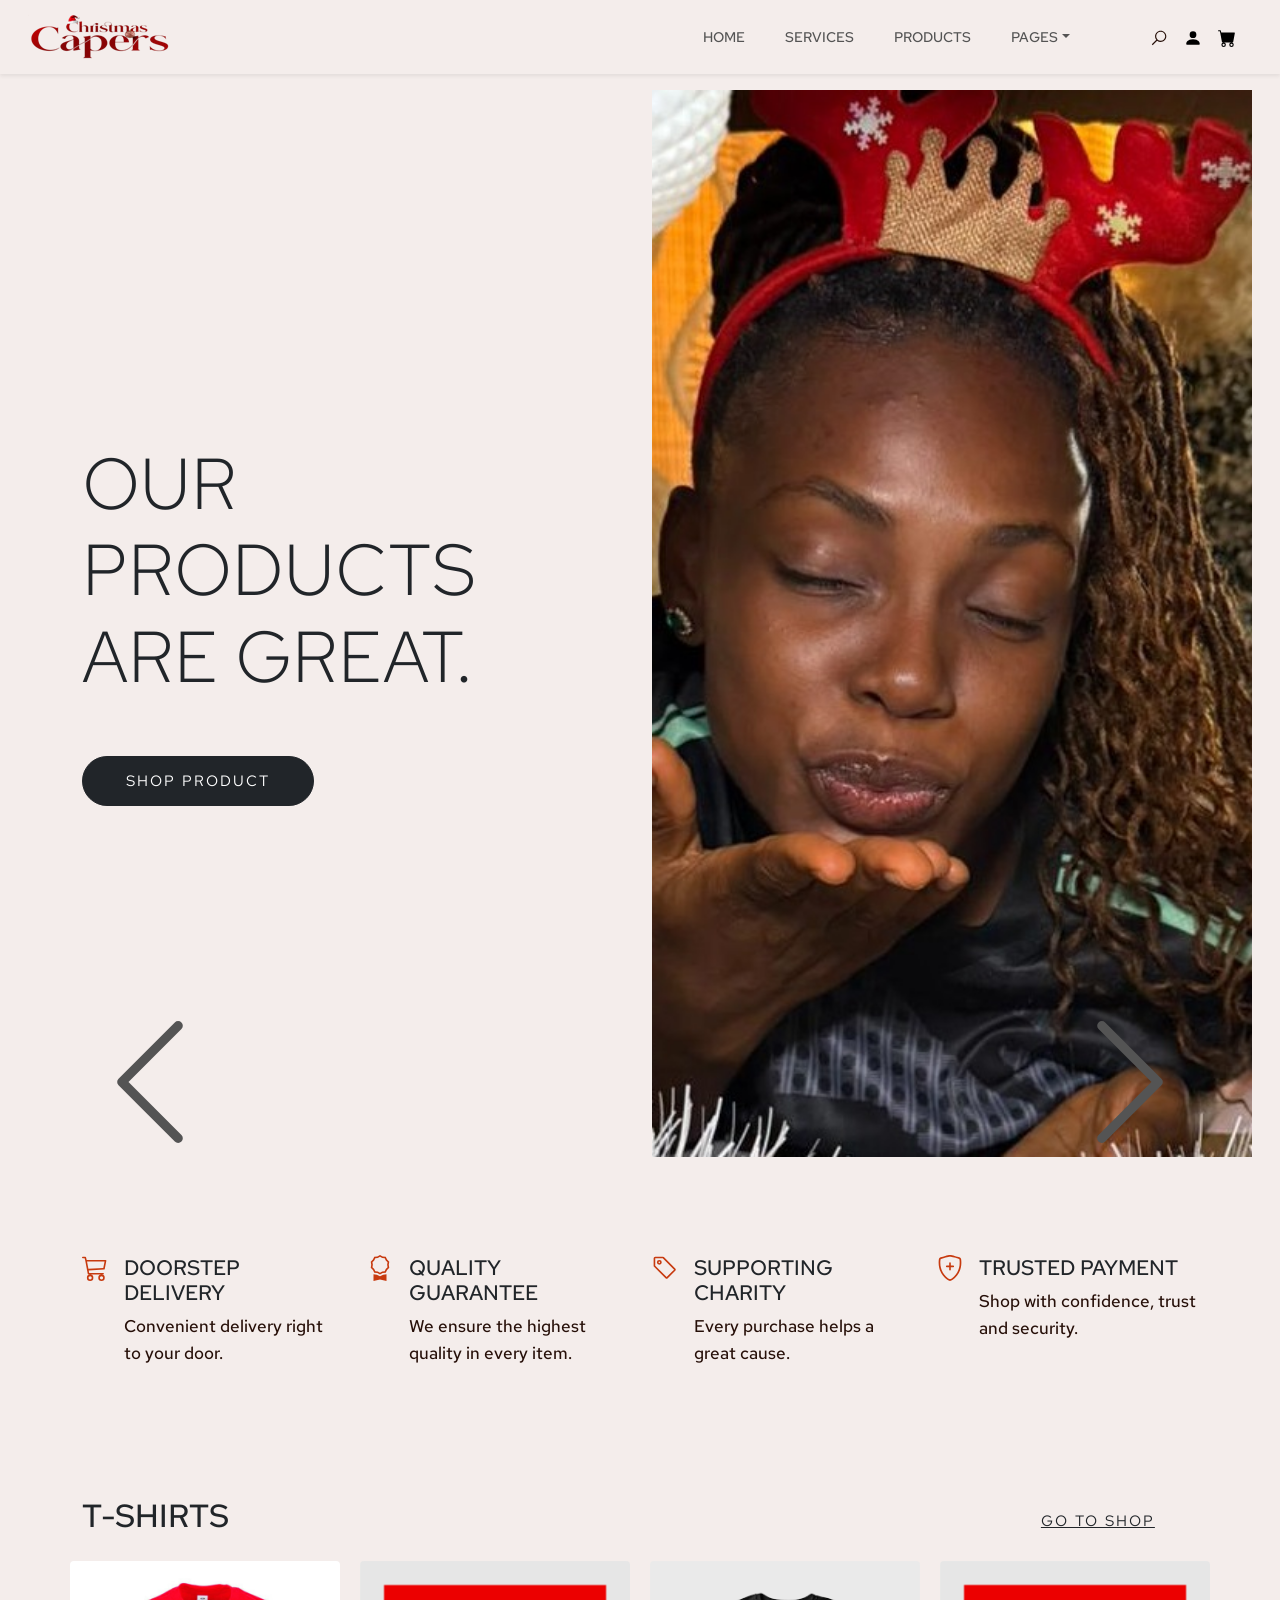
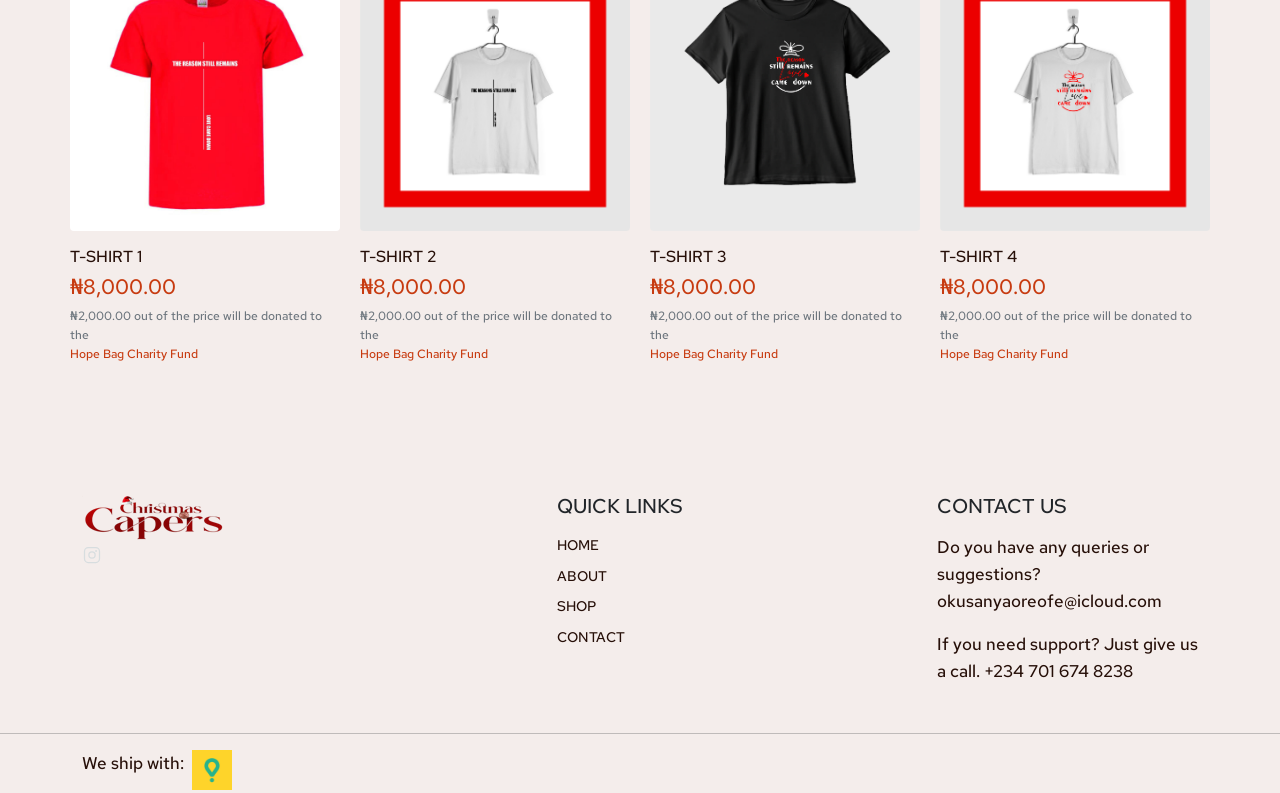
==== index.html @ f9f90c90 "christmascapers" ====
<!DOCTYPE html>
<html>
  <head>
    <title>Christmas Capers</title>
    <meta charset="utf-8" />
    <meta http-equiv="X-UA-Compatible" content="IE=edge" />
    <meta name="viewport" content="width=device-width, initial-scale=1.0" />
    <meta name="format-detection" content="telephone=no" />
    <meta name="mobile-web-app-capable" content="yes" />
    <meta name="author" content="" />
    <meta name="keywords" content="" />
    <meta name="description" content="" />
    <link rel="stylesheet" type="text/css" href="css/bootstrap.min.css" />
    <link rel="stylesheet" type="text/css" href="style.css" />
    <link
      rel="stylesheet"
      href="https://cdn.jsdelivr.net/npm/swiper@9/swiper-bundle.min.css"
    />
    <link rel="preconnect" href="https://fonts.googleapis.com" />
    <link rel="preconnect" href="https://fonts.gstatic.com" crossorigin />
    <link
      href="https://fonts.googleapis.com/css2?family=Jost:wght@300;400;500&family=Lato:wght@300;400;700&display=swap"
      rel="stylesheet"
    />
    <!-- script
    ================================================== -->
    <script src="js/modernizr.js"></script>
  </head>
  <body
    data-bs-spy="scroll"
    data-bs-target="#navbar"
    data-bs-root-margin="0px 0px -40%"
    data-bs-smooth-scroll="true"
    tabindex="0"
    class="bg-light"
  >
    <svg xmlns="http://www.w3.org/2000/svg" style="display: none">
      <symbol
        id="search"
        xmlns="http://www.w3.org/2000/svg"
        viewBox="0 0 32 32"
      >
        <title>Search</title>
        <path
          fill="currentColor"
          d="M19 3C13.488 3 9 7.488 9 13c0 2.395.84 4.59 2.25 6.313L3.281 27.28l1.439 1.44l7.968-7.969A9.922 9.922 0 0 0 19 23c5.512 0 10-4.488 10-10S24.512 3 19 3zm0 2c4.43 0 8 3.57 8 8s-3.57 8-8 8s-8-3.57-8-8s3.57-8 8-8z"
        />
      </symbol>
      <symbol xmlns="http://www.w3.org/2000/svg" id="user" viewBox="0 0 16 16">
        <path
          d="M3 14s-1 0-1-1 1-4 6-4 6 3 6 4-1 1-1 1H3Zm5-6a3 3 0 1 0 0-6 3 3 0 0 0 0 6Z"
        />
      </symbol>
      <symbol xmlns="http://www.w3.org/2000/svg" id="cart" viewBox="0 0 16 16">
        <path
          d="M0 1.5A.5.5 0 0 1 .5 1H2a.5.5 0 0 1 .485.379L2.89 3H14.5a.5.5 0 0 1 .491.592l-1.5 8A.5.5 0 0 1 13 12H4a.5.5 0 0 1-.491-.408L2.01 3.607 1.61 2H.5a.5.5 0 0 1-.5-.5zM5 12a2 2 0 1 0 0 4 2 2 0 0 0 0-4zm7 0a2 2 0 1 0 0 4 2 2 0 0 0 0-4zm-7 1a1 1 0 1 1 0 2 1 1 0 0 1 0-2zm7 0a1 1 0 1 1 0 2 1 1 0 0 1 0-2z"
        />
      </symbol>
      <svg
        xmlns="http://www.w3.org/2000/svg"
        id="chevron-left"
        viewBox="0 0 16 16"
      >
        <path
          fill-rule="evenodd"
          d="M11.354 1.646a.5.5 0 0 1 0 .708L5.707 8l5.647 5.646a.5.5 0 0 1-.708.708l-6-6a.5.5 0 0 1 0-.708l6-6a.5.5 0 0 1 .708 0z"
        />
      </svg>
      <symbol
        xmlns="http://www.w3.org/2000/svg"
        id="chevron-right"
        viewBox="0 0 16 16"
      >
        <path
          fill-rule="evenodd"
          d="M4.646 1.646a.5.5 0 0 1 .708 0l6 6a.5.5 0 0 1 0 .708l-6 6a.5.5 0 0 1-.708-.708L10.293 8 4.646 2.354a.5.5 0 0 1 0-.708z"
        />
      </symbol>
      <symbol
        xmlns="http://www.w3.org/2000/svg"
        id="cart-outline"
        viewBox="0 0 16 16"
      >
        <path
          d="M0 1.5A.5.5 0 0 1 .5 1H2a.5.5 0 0 1 .485.379L2.89 3H14.5a.5.5 0 0 1 .49.598l-1 5a.5.5 0 0 1-.465.401l-9.397.472L4.415 11H13a.5.5 0 0 1 0 1H4a.5.5 0 0 1-.491-.408L2.01 3.607 1.61 2H.5a.5.5 0 0 1-.5-.5zM3.102 4l.84 4.479 9.144-.459L13.89 4H3.102zM5 12a2 2 0 1 0 0 4 2 2 0 0 0 0-4zm7 0a2 2 0 1 0 0 4 2 2 0 0 0 0-4zm-7 1a1 1 0 1 1 0 2 1 1 0 0 1 0-2zm7 0a1 1 0 1 1 0 2 1 1 0 0 1 0-2z"
        />
      </symbol>
      <symbol
        xmlns="http://www.w3.org/2000/svg"
        id="quality"
        viewBox="0 0 16 16"
      >
        <path
          d="M9.669.864 8 0 6.331.864l-1.858.282-.842 1.68-1.337 1.32L2.6 6l-.306 1.854 1.337 1.32.842 1.68 1.858.282L8 12l1.669-.864 1.858-.282.842-1.68 1.337-1.32L13.4 6l.306-1.854-1.337-1.32-.842-1.68L9.669.864zm1.196 1.193.684 1.365 1.086 1.072L12.387 6l.248 1.506-1.086 1.072-.684 1.365-1.51.229L8 10.874l-1.355-.702-1.51-.229-.684-1.365-1.086-1.072L3.614 6l-.25-1.506 1.087-1.072.684-1.365 1.51-.229L8 1.126l1.356.702 1.509.229z"
        />
        <path
          d="M4 11.794V16l4-1 4 1v-4.206l-2.018.306L8 13.126 6.018 12.1 4 11.794z"
        />
      </symbol>
      <symbol
        xmlns="http://www.w3.org/2000/svg"
        id="price-tag"
        viewBox="0 0 16 16"
      >
        <path
          d="M6 4.5a1.5 1.5 0 1 1-3 0 1.5 1.5 0 0 1 3 0zm-1 0a.5.5 0 1 0-1 0 .5.5 0 0 0 1 0z"
        />
        <path
          d="M2 1h4.586a1 1 0 0 1 .707.293l7 7a1 1 0 0 1 0 1.414l-4.586 4.586a1 1 0 0 1-1.414 0l-7-7A1 1 0 0 1 1 6.586V2a1 1 0 0 1 1-1zm0 5.586 7 7L13.586 9l-7-7H2v4.586z"
        />
      </symbol>
      <symbol
        xmlns="http://www.w3.org/2000/svg"
        id="shield-plus"
        viewBox="0 0 16 16"
      >
        <path
          d="M5.338 1.59a61.44 61.44 0 0 0-2.837.856.481.481 0 0 0-.328.39c-.554 4.157.726 7.19 2.253 9.188a10.725 10.725 0 0 0 2.287 2.233c.346.244.652.42.893.533.12.057.218.095.293.118a.55.55 0 0 0 .101.025.615.615 0 0 0 .1-.025c.076-.023.174-.061.294-.118.24-.113.547-.29.893-.533a10.726 10.726 0 0 0 2.287-2.233c1.527-1.997 2.807-5.031 2.253-9.188a.48.48 0 0 0-.328-.39c-.651-.213-1.75-.56-2.837-.855C9.552 1.29 8.531 1.067 8 1.067c-.53 0-1.552.223-2.662.524zM5.072.56C6.157.265 7.31 0 8 0s1.843.265 2.928.56c1.11.3 2.229.655 2.887.87a1.54 1.54 0 0 1 1.044 1.262c.596 4.477-.787 7.795-2.465 9.99a11.775 11.775 0 0 1-2.517 2.453 7.159 7.159 0 0 1-1.048.625c-.28.132-.581.24-.829.24s-.548-.108-.829-.24a7.158 7.158 0 0 1-1.048-.625 11.777 11.777 0 0 1-2.517-2.453C1.928 10.487.545 7.169 1.141 2.692A1.54 1.54 0 0 1 2.185 1.43 62.456 62.456 0 0 1 5.072.56z"
        />
        <path
          d="M8 4.5a.5.5 0 0 1 .5.5v1.5H10a.5.5 0 0 1 0 1H8.5V9a.5.5 0 0 1-1 0V7.5H6a.5.5 0 0 1 0-1h1.5V5a.5.5 0 0 1 .5-.5z"
        />
      </symbol>
      <symbol
        xmlns="http://www.w3.org/2000/svg"
        id="star-fill"
        viewBox="0 0 16 16"
      >
        <path
          d="M3.612 15.443c-.386.198-.824-.149-.746-.592l.83-4.73L.173 6.765c-.329-.314-.158-.888.283-.95l4.898-.696L7.538.792c.197-.39.73-.39.927 0l2.184 4.327 4.898.696c.441.062.612.636.282.95l-3.522 3.356.83 4.73c.078.443-.36.79-.746.592L8 13.187l-4.389 2.256z"
        />
      </symbol>
      <symbol
        xmlns="http://www.w3.org/2000/svg"
        id="star-empty"
        viewBox="0 0 16 16"
      >
        <path
          d="M2.866 14.85c-.078.444.36.791.746.593l4.39-2.256 4.389 2.256c.386.198.824-.149.746-.592l-.83-4.73 3.522-3.356c.33-.314.16-.888-.282-.95l-4.898-.696L8.465.792a.513.513 0 0 0-.927 0L5.354 5.12l-4.898.696c-.441.062-.612.636-.283.95l3.523 3.356-.83 4.73zm4.905-2.767-3.686 1.894.694-3.957a.565.565 0 0 0-.163-.505L1.71 6.745l4.052-.576a.525.525 0 0 0 .393-.288L8 2.223l1.847 3.658a.525.525 0 0 0 .393.288l4.052.575-2.906 2.77a.565.565 0 0 0-.163.506l.694 3.957-3.686-1.894a.503.503 0 0 0-.461 0z"
        />
      </symbol>
      <symbol
        xmlns="http://www.w3.org/2000/svg"
        id="star-half"
        viewBox="0 0 16 16"
      >
        <path
          d="M5.354 5.119 7.538.792A.516.516 0 0 1 8 .5c.183 0 .366.097.465.292l2.184 4.327 4.898.696A.537.537 0 0 1 16 6.32a.548.548 0 0 1-.17.445l-3.523 3.356.83 4.73c.078.443-.36.79-.746.592L8 13.187l-4.389 2.256a.52.52 0 0 1-.146.05c-.342.06-.668-.254-.6-.642l.83-4.73L.173 6.765a.55.55 0 0 1-.172-.403.58.58 0 0 1 .085-.302.513.513 0 0 1 .37-.245l4.898-.696zM8 12.027a.5.5 0 0 1 .232.056l3.686 1.894-.694-3.957a.565.565 0 0 1 .162-.505l2.907-2.77-4.052-.576a.525.525 0 0 1-.393-.288L8.001 2.223 8 2.226v9.8z"
        />
      </symbol>
      <symbol xmlns="http://www.w3.org/2000/svg" id="quote" viewBox="0 0 24 24">
        <path
          fill="currentColor"
          d="m15 17l2-4h-4V6h7v7l-2 4h-3Zm-9 0l2-4H4V6h7v7l-2 4H6Z"
        />
      </symbol>
      <symbol
        xmlns="http://www.w3.org/2000/svg"
        id="facebook"
        viewBox="0 0 24 24"
      >
        <path
          fill="currentColor"
          d="M9.198 21.5h4v-8.01h3.604l.396-3.98h-4V7.5a1 1 0 0 1 1-1h3v-4h-3a5 5 0 0 0-5 5v2.01h-2l-.396 3.98h2.396v8.01Z"
        />
      </symbol>
      <symbol
        xmlns="http://www.w3.org/2000/svg"
        id="youtube"
        viewBox="0 0 32 32"
      >
        <path
          fill="currentColor"
          d="M29.41 9.26a3.5 3.5 0 0 0-2.47-2.47C24.76 6.2 16 6.2 16 6.2s-8.76 0-10.94.59a3.5 3.5 0 0 0-2.47 2.47A36.13 36.13 0 0 0 2 16a36.13 36.13 0 0 0 .59 6.74a3.5 3.5 0 0 0 2.47 2.47c2.18.59 10.94.59 10.94.59s8.76 0 10.94-.59a3.5 3.5 0 0 0 2.47-2.47A36.13 36.13 0 0 0 30 16a36.13 36.13 0 0 0-.59-6.74ZM13.2 20.2v-8.4l7.27 4.2Z"
        />
      </symbol>
      <symbol
        xmlns="http://www.w3.org/2000/svg"
        id="twitter"
        viewBox="0 0 256 256"
      >
        <path
          fill="currentColor"
          d="m245.66 77.66l-29.9 29.9C209.72 177.58 150.67 232 80 232c-14.52 0-26.49-2.3-35.58-6.84c-7.33-3.67-10.33-7.6-11.08-8.72a8 8 0 0 1 3.85-11.93c.26-.1 24.24-9.31 39.47-26.84a110.93 110.93 0 0 1-21.88-24.2c-12.4-18.41-26.28-50.39-22-98.18a8 8 0 0 1 13.65-4.92c.35.35 33.28 33.1 73.54 43.72V88a47.87 47.87 0 0 1 14.36-34.3A46.87 46.87 0 0 1 168.1 40a48.66 48.66 0 0 1 41.47 24H240a8 8 0 0 1 5.66 13.66Z"
        />
      </symbol>
      <symbol
        xmlns="http://www.w3.org/2000/svg"
        id="instagram"
        viewBox="0 0 256 256"
      >
        <path
          fill="currentColor"
          d="M128 80a48 48 0 1 0 48 48a48.05 48.05 0 0 0-48-48Zm0 80a32 32 0 1 1 32-32a32 32 0 0 1-32 32Zm48-136H80a56.06 56.06 0 0 0-56 56v96a56.06 56.06 0 0 0 56 56h96a56.06 56.06 0 0 0 56-56V80a56.06 56.06 0 0 0-56-56Zm40 152a40 40 0 0 1-40 40H80a40 40 0 0 1-40-40V80a40 40 0 0 1 40-40h96a40 40 0 0 1 40 40ZM192 76a12 12 0 1 1-12-12a12 12 0 0 1 12 12Z"
        />
      </symbol>
      <symbol
        xmlns="http://www.w3.org/2000/svg"
        id="linkedin"
        viewBox="0 0 24 24"
      >
        <path
          fill="currentColor"
          d="M6.94 5a2 2 0 1 1-4-.002a2 2 0 0 1 4 .002zM7 8.48H3V21h4V8.48zm6.32 0H9.34V21h3.94v-6.57c0-3.66 4.77-4 4.77 0V21H22v-7.93c0-6.17-7.06-5.94-8.72-2.91l.04-1.68z"
        />
      </symbol>
      <symbol
        xmlns="http://www.w3.org/2000/svg"
        id="nav-icon"
        viewBox="0 0 16 16"
      >
        <path
          d="M14 10.5a.5.5 0 0 0-.5-.5h-3a.5.5 0 0 0 0 1h3a.5.5 0 0 0 .5-.5zm0-3a.5.5 0 0 0-.5-.5h-7a.5.5 0 0 0 0 1h7a.5.5 0 0 0 .5-.5zm0-3a.5.5 0 0 0-.5-.5h-11a.5.5 0 0 0 0 1h11a.5.5 0 0 0 .5-.5z"
        />
      </symbol>
      <symbol xmlns="http://www.w3.org/2000/svg" id="close" viewBox="0 0 16 16">
        <path
          d="M2.146 2.854a.5.5 0 1 1 .708-.708L8 7.293l5.146-5.147a.5.5 0 0 1 .708.708L8.707 8l5.147 5.146a.5.5 0 0 1-.708.708L8 8.707l-5.146 5.147a.5.5 0 0 1-.708-.708L7.293 8 2.146 2.854Z"
        />
      </symbol>
      <symbol
        xmlns="http://www.w3.org/2000/svg"
        id="navbar-icon"
        viewBox="0 0 16 16"
      >
        <path
          d="M14 10.5a.5.5 0 0 0-.5-.5h-3a.5.5 0 0 0 0 1h3a.5.5 0 0 0 .5-.5zm0-3a.5.5 0 0 0-.5-.5h-7a.5.5 0 0 0 0 1h7a.5.5 0 0 0 .5-.5zm0-3a.5.5 0 0 0-.5-.5h-11a.5.5 0 0 0 0 1h11a.5.5 0 0 0 .5-.5z"
        />
      </symbol>
    </svg>

    <div class="search-popup">
      <div class="search-popup-container">
        <form role="search" method="get" class="search-form" action="">
          <input
            type="search"
            id="search-form"
            class="search-field"
            placeholder="Type and press enter"
            value=""
            name="s"
          />
          <button type="submit" class="search-submit">
            <svg class="search"><use xlink:href="#search"></use></svg>
          </button>
        </form>

        <h5 class="cat-list-title">Browse Categories</h5>

        <ul class="cat-list">
          <li class="cat-list-item">
            <a href="#" title="Mobile Phones">Mobile Phones</a>
          </li>
          <li class="cat-list-item">
            <a href="#" title="Smart Watches">Smart Watches</a>
          </li>
          <li class="cat-list-item">
            <a href="#" title="Headphones">Headphones</a>
          </li>
          <li class="cat-list-item">
            <a href="#" title="Accessories">Accessories</a>
          </li>
          <li class="cat-list-item">
            <a href="#" title="Monitors">Monitors</a>
          </li>
          <li class="cat-list-item">
            <a href="#" title="Speakers">Speakers</a>
          </li>
          <li class="cat-list-item">
            <a href="#" title="Memory Cards">Memory Cards</a>
          </li>
        </ul>
      </div>
    </div>

    <header
      id="header"
      class="site-header header-scrolled position-sticky text-black top-0 shadow-sm"
    >
      <nav id="header-nav" class="navbar navbar-expand-lg px-3 mb-3">
        <div class="container-fluid">
          <a class="navbar-brand" href="index.html">
            <img src="images/christmas capers logo.png" class="logo" />
          </a>
          <button
            class="navbar-toggler d-flex d-lg-none order-3 p-2"
            type="button"
            data-bs-toggle="offcanvas"
            data-bs-target="#bdNavbar"
            aria-controls="bdNavbar"
            aria-expanded="false"
            aria-label="Toggle navigation"
          >
            <svg class="navbar-icon">
              <use xlink:href="#navbar-icon"></use>
            </svg>
          </button>
          <div
            class="offcanvas offcanvas-end"
            tabindex="-1"
            id="bdNavbar"
            aria-labelledby="bdNavbarOffcanvasLabel"
          >
            <div class="offcanvas-header px-4 pb-0">
              <a class="navbar-brand" href="index.html">
                <img src="images/christmas capers logo.png" class="logo" />
              </a>
              <button
                type="button"
                class="btn-close btn-close-black"
                data-bs-dismiss="offcanvas"
                aria-label="Close"
                data-bs-target="#bdNavbar"
              ></button>
            </div>
            <div class="offcanvas-body">
              <ul
                id="navbar"
                class="navbar-nav text-uppercase justify-content-end align-items-center flex-grow-1 pe-3"
              >
                <li class="nav-item">
                  <a class="nav-link me-4 active" href="#billboard">Home</a>
                </li>
                <li class="nav-item">
                  <a class="nav-link me-4" href="#company-services">Services</a>
                </li>
                <li class="nav-item">
                  <a class="nav-link me-4" href="#mobile-products">Products</a>
                </li>
                <li class="nav-item dropdown">
                  <a
                    class="nav-link me-4 dropdown-toggle link-dark"
                    data-bs-toggle="dropdown"
                    href="#"
                    role="button"
                    aria-expanded="false"
                    >Pages</a
                  >
                  <ul class="dropdown-menu">
                    <li>
                      <a href="shop.html" class="dropdown-item">Shop</a>
                    </li>
                    <li>
                      <a href="cart.html" class="dropdown-item">Cart</a>
                    </li>
                    <li>
                      <a href="checkout.html" class="dropdown-item">Checkout</a>
                    </li>
                  </ul>
                </li>
                <li class="nav-item">
                  <div class="user-items ps-5">
                    <ul class="d-flex justify-content-end list-unstyled">
                      <li class="search-item pe-3">
                        <a href="#" class="search-button">
                          <svg class="search">
                            <use xlink:href="#search"></use>
                          </svg>
                        </a>
                      </li>
                      <li class="pe-3">
                        <a href="#">
                          <svg class="user">
                            <use xlink:href="#user"></use>
                          </svg>
                        </a>
                      </li>
                      <li>
                        <a href="cart.html">
                          <svg class="cart">
                            <use xlink:href="#cart"></use>
                          </svg>
                        </a>
                      </li>
                    </ul>
                  </div>
                </li>
              </ul>
            </div>
          </div>
        </div>
      </nav>
    </header>

    <section id="billboard" class="position-relative overflow-hidden">
      <div class="swiper main-swiper">
        <div class="swiper-wrapper">
          <div class="swiper-slide">
            <div class="container">
              <div class="row d-flex align-items-center">
                <div class="col-md-6">
                  <div class="banner-content">
                    <h1 class="display-2 text-uppercase text-dark pb-5">
                      Our Products Are Great.
                    </h1>
                    <a
                      href="shop.html"
                      class="btn btn-medium btn-dark text-uppercase btn-pill"
                      >Shop Product</a
                    >
                  </div>
                </div>
                <div class="col-md-5">
                  <div class="image-holder">
                    <img
                      src="images/christmas capers banner.jpg"
                      alt="banner"
                    />
                  </div>
                </div>
              </div>
            </div>
          </div>
          <div class="swiper-slide">
            <div class="container">
              <div class="row d-flex flex-wrap align-items-center">
                <div class="col-md-6">
                  <div class="banner-content">
                    <h1 class="display-2 text-uppercase text-dark pb-5">
                      Christmas Capers You Won't Forget
                    </h1>
                    <a
                      href="shop.html"
                      class="btn btn-medium btn-dark text-uppercase btn-pill"
                      >Shop Product</a
                    >
                  </div>
                </div>
                <div class="col-md-5">
                  <div class="image-holder">
                    <img
                      src="images/christmas capers banner.png"
                      alt="banner"
                    />
                  </div>
                </div>
              </div>
            </div>
          </div>
        </div>
      </div>
      <div class="swiper-icon swiper-arrow swiper-arrow-prev">
        <svg class="chevron-left">
          <use xlink:href="#chevron-left" />
        </svg>
      </div>
      <div class="swiper-icon swiper-arrow swiper-arrow-next">
        <svg class="chevron-right">
          <use xlink:href="#chevron-right" />
        </svg>
      </div>
    </section>
    <section id="company-services" class="padding-large">
      <div class="container">
        <div class="row">
          <div class="col-lg-3 col-md-6 pb-3">
            <div class="icon-box d-flex">
              <div class="icon-box-icon pe-3 pb-3">
                <svg class="cart-outline">
                  <use xlink:href="#cart-outline" />
                </svg>
              </div>
              <div class="icon-box-content">
                <h3 class="card-title text-uppercase text-dark">
                  DoorStep delivery
                </h3>
                <p>Convenient delivery right to your door.</p>
              </div>
            </div>
          </div>
          <div class="col-lg-3 col-md-6 pb-3">
            <div class="icon-box d-flex">
              <div class="icon-box-icon pe-3 pb-3">
                <svg class="quality">
                  <use xlink:href="#quality" />
                </svg>
              </div>
              <div class="icon-box-content">
                <h3 class="card-title text-uppercase text-dark">
                  Quality guarantee
                </h3>
                <p>We ensure the highest quality in every item.</p>
              </div>
            </div>
          </div>
          <div class="col-lg-3 col-md-6 pb-3">
            <div class="icon-box d-flex">
              <div class="icon-box-icon pe-3 pb-3">
                <svg class="price-tag">
                  <use xlink:href="#price-tag" />
                </svg>
              </div>
              <div class="icon-box-content">
                <h3 class="card-title text-uppercase text-dark">
                  Supporting charity
                </h3>
                <p>Every purchase helps a great cause.</p>
              </div>
            </div>
          </div>
          <div class="col-lg-3 col-md-6 pb-3">
            <div class="icon-box d-flex">
              <div class="icon-box-icon pe-3 pb-3">
                <svg class="shield-plus">
                  <use xlink:href="#shield-plus" />
                </svg>
              </div>
              <div class="icon-box-content">
                <h3 class="card-title text-uppercase text-dark">
                  Trusted payment
                </h3>
                <p>Shop with confidence, trust and security.</p>
              </div>
            </div>
          </div>
        </div>
      </div>
    </section>
    <section
      id="mobile-products"
      class="product-store position-relative padding-large no-padding-top"
    >
      <!-- Has only the featured ones like the 1st three  -->
      <div class="container">
        <div class="row">
          <div class="display-header d-flex justify-content-between pb-3">
            <h2 class="display-7 text-dark text-uppercase">T-Shirts</h2>
            <div class="btn-right">
              <a
                href="shop.html"
                class="btn btn-medium btn-normal text-uppercase"
                >Go to Shop</a
              >
            </div>
          </div>
          <div class="swiper product-swiper">
            <div class="swiper-wrapper" data-category="t-shirts"></div>
            <div class="swiper-pagination position-absolute text-center"></div>
          </div>
        </div>
      </div>
      <!-- <div class="container">
        <div class="row">
          <div class="display-header d-flex justify-content-between pb-3">
            <h2 class="display-7 text-dark text-uppercase">Sweatshirts</h2>
            <div class="btn-right">
              <a
                href="shop.html"
                class="btn btn-medium btn-normal text-uppercase"
                >Go to Shop</a
              >
            </div>
          </div>
          <div class="swiper product-swiper">
            <div class="swiper-wrapper" data-category="sweatshirts"></div>
            <div class="swiper-pagination position-absolute text-center"></div>
          </div>
        </div>
      </div>
      <div class="container">
        <div class="row">
          <div class="display-header d-flex justify-content-between pb-3">
            <h2 class="display-7 text-dark text-uppercase">Caps</h2>
            <div class="btn-right">
              <a
                href="shop.html"
                class="btn btn-medium btn-normal text-uppercase"
                >Go to Shop</a
              >
            </div>
          </div>
          <div class="swiper product-swiper">
            <div class="swiper-wrapper" data-category="caps"></div>
            <div class="swiper-pagination position-absolute text-center"></div>
          </div>
        </div>
      </div> -->
    </section>
    <footer id="footer" class="overflow-hidden">
      <div class="container">
        <div class="row">
          <div class="footer-top-area">
            <div class="row d-flex flex-wrap justify-content-between">
              <div class="col-lg-3 col-sm-6 pb-3">
                <div class="footer-menu">
                  <img src="images/christmas capers logo.png" alt="logo" />
                  <div class="social-links">
                    <ul class="d-flex list-unstyled">
                      <!-- <li>
                        <a href="#">
                          <svg class="facebook">
                            <use xlink:href="#facebook" />
                          </svg>
                        </a>
                      </li> -->
                      <li>
                        <a href="https://www.instagram.com/this_oreofe_talks/?hl=en">
                          <svg class="instagram">
                            <use xlink:href="#instagram" />
                          </svg>
                        </a>
                      </li>
                      <!-- <li>
                        <a href="#">
                          <svg class="twitter">
                            <use xlink:href="#twitter" />
                          </svg>
                        </a>
                      </li>
                      <li>
                        <a href="#">
                          <svg class="linkedin">
                            <use xlink:href="#linkedin" />
                          </svg>
                        </a>
                      </li>
                      <li>
                        <a href="#">
                          <svg class="youtube">
                            <use xlink:href="#youtube" />
                          </svg>
                        </a>
                      </li> -->
                    </ul>
                  </div>
                </div>
              </div>
              <div class="col-lg-2 col-sm-6 pb-3">
                <div class="footer-menu text-uppercase">
                  <h5 class="widget-title pb-2">Quick Links</h5>
                  <ul class="menu-list list-unstyled text-uppercase">
                    <li class="menu-item pb-2">
                      <a href="/#">Home</a>
                    </li>
                    <li class="menu-item pb-2">
                      <a href="#">About</a>
                    </li>
                    <li class="menu-item pb-2">
                      <a href="/shop.html">Shop</a>
                    </li>
                    <li class="menu-item pb-2">
                      <a href="#">Contact</a>
                    </li>
                  </ul>
                </div>
              </div>
              <div class="col-lg-3 col-sm-6 pb-3">
                <div class="footer-menu contact-item">
                  <h5 class="widget-title text-uppercase pb-2">Contact Us</h5>
                  <p>
                    Do you have any queries or suggestions?
                    <a href="mailto:">okusanyaoreofe@icloud.com</a>
                  </p>
                  <p>
                    If you need support? Just give us a call.
                    <a href="">+234 701 674 8238</a>
                  </p>
                </div>
              </div>
            </div>
          </div>
        </div>
      </div>
      <hr />
    </footer>
    <div id="footer-bottom">
      <div class="container">
        <div class="row d-flex flex-wrap justify-content-between">
          <div class="col-md-4 col-sm-6">
            <div class="shipping d-flex">
              <p>We ship with:</p>
              <div class="card-wrap ps-2">
                <img src="images/glovo.jpeg" alt="glovo" />
              </div>
            </div>
          </div>
        </div>
      </div>
    </div>
    <script src="js/jquery-1.11.0.min.js"></script>
    <script src="https://cdn.jsdelivr.net/npm/swiper/swiper-bundle.min.js"></script>
    <script type="text/javascript" src="js/bootstrap.bundle.min.js"></script>
    <script type="text/javascript" src="js/plugins.js"></script>
    <script type="text/javascript" src="js/utils.js" defer></script>
    <script type="text/javascript" src="js/script.js"></script>
    <script type="text/javascript" src="js/index.js" defer></script>
  </body>
</html>
---- style.css ----
/*
Theme Name: Ministore
Theme URI: 
Author: 
Author URI: 
Description: Ministore is specially designed product packaged for Ministore by Moksha.
Version: 
*/

/*--------------------------------------------------------------
This is main CSS file that contains custom style rules used in this template
--------------------------------------------------------------*/

@import url("https://fonts.googleapis.com/css2?family=Red+Hat+Text:ital,wght@0,300..700;1,300..700&display=swap");

/*------------------------------------*\
    Table of contents
\*------------------------------------*/

/*------------------------------------------------

CSS STRUCTURE:


    
/*--------------------------------------------------------------
/** 1. VARIABLES
--------------------------------------------------------------*/
:root {
  --white-color: hsl(20, 50%, 98%);
  --black-color: hsl(14, 65%, 9%);
  --gray-color: #f3f3f3;
  --gray-color-300: #d8d8d8;
  --gray-color-500: #545454;
  --gray-color-800: #3a3a3a;
  --light-gray-color: #d7dddf;
  --rose-100: hsl(13, 31%, 94%);
  --rose-300: hsl(14, 25%, 72%);
  --rose-400: hsl(7, 20%, 60%);
  --rose-500: hsl(12, 20%, 44%);
  --neutral-red: hsl(14, 86%, 42%);
  --neutral-green: hsl(159, 69%, 38%);

  --accent-color: var(--gray-color-500);
  --primary-color: var(--neutral-red);
  --bs-primary-rgb: 114, 174, 200;
  --light-color: var(--rose-100);
  --dark-color: var(--black-color);
  --light-blue-color: #edf1f3;
  --navbar-color-color: #131814;
  --swiper-theme-color: #4a4a4a;
  --swiper-pagination-color: #4a4a4a;
}

/* on mobile devices below 600px
 */
@media screen and (max-width: 600px) {
  :root {
    --header-height: 100px;
    --header-height-min: 80px;
  }
}

/* Fonts */
:root {
  --body-font: "Red Hat Text", sans-serif;
  --heading-font: "Jost", sans-serif;
}

/*----------------------------------------------*/
/* 1 GENERAL TYPOGRAPHY */
/*----------------------------------------------*/

/* 1.1 General Styles
/*----------------------------------------------*/
*,
*::before,
*::after {
  -webkit-box-sizing: border-box;
  -moz-box-sizing: border-box;
  box-sizing: border-box;
}
html {
  box-sizing: border-box;
}
body {
  font-family: var(--body-font);
  font-size: 14px;
  font-weight: 500;
  line-height: 1.6;
  margin: 0;
}
p {
  font-size: 1.2em;
  color: var(--dark-color);
}
ul.inner-list li {
  font-size: 1.2em;
}
a {
  color: var(--dark-color);
  text-decoration: none;
  transition: 0.3s color ease-out;
}
a.light {
  color: var(--light-color);
}
a:hover {
  text-decoration: none;
  color: var(--primary-color);
}
header {
  background-color: var(--light-color);
}

.text-primary {
  color: var(--primary-color) !important;
}

/*------------ Background Color -----------*/
.bg-gray {
  background: var(--gray-color) !important;
}
.bg-dark {
  background: var(--dark-color) !important;
}
.bg-light {
  background: var(--light-color) !important;
}
.bg-light-blue {
  background: var(--light-blue-color) !important;
}
.bg-white {
  background: var(--white-color) !important;
}

/* - Section Padding
--------------------------------------------------------------*/
.padding-xsmall {
  padding-top: 0.5em;
  padding-bottom: 0.5em;
}
.padding-small {
  padding-top: 2em;
  padding-bottom: 2em;
}
.padding-medium {
  padding-top: 4em;
  padding-bottom: 4em;
}
.padding-large {
  padding-top: 7em;
  padding-bottom: 7em;
}
.padding-xlarge {
  padding-top: 9.5em;
  padding-bottom: 9.5em;
}

/* no padding */
.no-padding-top {
  padding-top: 0 !important;
}
.no-padding-right {
  padding-right: 0 !important;
}
.no-padding-bottom {
  padding-bottom: 0 !important;
}
.no-padding-left {
  padding-left: 0 !important;
}
.no-padding-tb {
  padding-top: 0 !important;
  padding-bottom: 0 !important;
}
.no-padding-lr {
  padding-left: 0 !important;
  padding-right: 0 !important;
}
.no-gutter {
  padding: 0 !important;
}

/* no padding and margin */
.no-padding {
  padding: 0 !important;
}
.no-margin {
  margin: 0 !important;
}

/* - Section margin
--------------------------------------------------------------*/
.margin-small {
  margin-top: 3em;
  margin-bottom: 3em;
}
.margin-medium {
  margin-top: 5em;
  margin-bottom: 5em;
}
.margin-large {
  margin-top: 7em;
  margin-bottom: 7em;
}
.margin-xlarge {
  margin-top: 9em;
  margin-bottom: 9em;
}

@media only screen and (max-width: 768px) {
  .margin-small,
  .margin-medium,
  .margin-large {
    margin-top: 1em;
    margin-bottom: 1em;
  }
}

/* - Section Title
--------------------------------------------------------------*/
h3.card-title,
h3.cart-title {
  font-size: 1.5em;
}

/* - Section width
--------------------------------------------------------------*/
.u-full-width {
  width: 100%;
  border: none;
}

/*--------------------------------------------------------------
/** 2.10 Buttons
--------------------------------------------------------------*/
/* - Button Sizes
------------------------------------------------------------- */
.btn.btn-small {
  padding: 0.8em 1.8em;
  font-size: 0.65em;
}
.btn.btn-medium {
  padding: 0.8em 2.8em;
  font-size: 1.1em;
  letter-spacing: 2px;
}
.btn.btn-large {
  padding: 2em 4em;
  font-size: 1.5em;
}

/* - Button Shapes
------------------------------------------------------------- */
.btn.btn-rounded,
.btn.btn-rounded::after {
  border-radius: 6px;
}
.btn.btn-pill,
.btn.btn-pill::after {
  border-radius: 2em;
}
/* button outline */
.btn.btn-outline-dark,
.btn.btn-outline-light,
.btn.btn-outline-accent {
  background: transparent;
  text-shadow: none;
  box-shadow: none;
}
.btn.btn-outline-dark:hover::after,
.btn.btn-outline-light:hover::after {
  background-color: transparent;
}
.btn.btn-outline-dark {
  border-color: rgba(0, 0, 0, 1);
  color: var(--dark-color);
}
.btn.btn-outline-dark:hover {
  background: var(--dark-color);
  color: var(--light-color);
}
.btn.btn-outline-light {
  border-color: rgba(255, 255, 255, 0.5);
  color: var(--light-color);
}
.btn.btn-outline-light:hover {
  background: var(--primary-color);
  color: var(--light-color);
  border-color: var(--primary-color);
}
.btn.btn-outline-accent {
  background: transparent;
  border-color: var(--accent-color);
  color: var(--dark-color);
}
.btn.btn-outline-accent:hover {
  border-color: var(--dark-color);
  color: var(--dark-color) !important;
}
.btn.btn-full {
  display: block;
  margin: 0.85em 0;
  width: 100%;
  letter-spacing: 0.12em;
}

/* no border radius */
.btn-rounded-none,
.btn-rounded-none::after {
  border-radius: 0;
}

/* - Buttons Color Scheme
------------------------------------------------------------- */
.btn.btn-normal {
  text-decoration: underline;
  border: none;
}
.btn.btn-normal:hover {
  text-decoration: none;
}
.btn.btn-accent {
  color: var(--white-color);
  background-color: var(--accent-color);
  border: none;
}
.btn.btn-accent:hover {
  color: var(--white-color) !important;
  background-color: var(--primary-color);
}
.btn.btn-black {
  background-color: var(--dark-color);
  color: var(--white-color);
  border: none;
}
.btn.btn-black:hover {
  background-color: var(--primary-color);
  color: var(--white-color);
}
.btn.btn-light {
  background-color: var(--white-color);
  color: var(--dark-color);
  border: 1px solid var(--rose-400);
}
.btn.btn-light:hover {
  background-color: var(--primary-color);
  color: var(--white-color);
}
.btn.btn-primary {
  background: var(--primary-color);
  color: var(--white-color);
  border: none;
}
.btn.btn-primary:hover {
  background-color: var(--dark-color);
  color: var(--white-color);
}

/* - Buttons Aligns
------------------------------------------------------------- */
.btn-left {
  text-align: left;
  display: block;
}
.btn-center {
  text-align: center;
  display: block;
}
.btn-right {
  text-align: right;
  display: block;
}

/*----------------------------------------------*/
/* 2 SITE STRUCTURE */
/*----------------------------------------------*/

/* - Search Bar
------------------------------------------------------------- */
.search-box {
  background: var(--gray-color);
  position: relative;
}
.close-button {
  position: absolute;
  top: 20px;
  right: 120px;
  cursor: pointer;
  z-index: 9;
}
.search-box input.search-input {
  font-size: 1.3em;
  width: 70%;
  height: 30px;
  padding: 25px;
  border-radius: 80px;
  border-color: rgb(0 0 0 / 25%);
  background: transparent;
}
.search-box svg {
  width: 22px;
  height: 22px;
  color: var(--primary-color);
}
.search-box svg.search {
  margin-left: -50px;
}

/** Search Form
--------------------------------------------------------------*/
.search-form input[type="search"].search-field {
  border: none;
  background: #f1f1f1;
  width: 100%;
  border-radius: 50px;
  padding: 10px 40px;
}
.search-form input[type="search"].search-field::focus {
  border-color: #af9aaa;
}
.search-form button {
  position: absolute;
  top: 6px;
  right: 9px;
  background: transparent;
  border: none;
}

/** Search Popup
--------------------------------------------------------------*/
.search-popup {
  background-color: #fff;
  position: fixed;
  left: 0;
  top: 0;
  width: 100%;
  height: 100%;
  opacity: 0;
  visibility: hidden;
  z-index: 9999;
  -webkit-transition: opacity 0.3s 0s, visibility 0s 0.3s;
  -moz-transition: opacity 0.3s 0s, visibility 0s 0.3s;
  transition: opacity 0.3s 0s, visibility 0s 0.3s;
}
.search-popup.is-visible {
  opacity: 1;
  visibility: visible;
  cursor: -webkit-image-set(
      url("data:image/svg+xml;charset=utf8,%3Csvg xmlns='http://www.w3.org/2000/svg' width='20' height='20' viewBox='0 0 20 20'%3E%3Cpath fill='%23FFF' d='M20 1l-1-1-9 9-9-9-1 1 9 9-9 9 1 1 9-9 9 9 1-1-9-9'/%3E%3C/svg%3E")
        1x,
      url("data:image/svg+xml;charset=utf8,%3Csvg xmlns='http://www.w3.org/2000/svg' width='20' height='20' viewBox='0 0 20 20'%3E%3Cpath fill='%23000' d='M20 1l-1-1-9 9-9-9-1 1 9 9-9 9 1 1 9-9 9 9 1-1-9-9'/%3E%3C/svg%3E")
        2x
    ),
    pointer;
  cursor: url("data:image/svg+xml;charset=utf8,%3Csvg xmlns='http://www.w3.org/2000/svg' width='20' height='20' viewBox='0 0 20 20'%3E%3Cpath fill='%23000' d='M20 1l-1-1-9 9-9-9-1 1 9 9-9 9 1 1 9-9 9 9 1-1-9-9'/%3E%3C/svg%3E"),
    pointer;
  -webkit-transition: opacity 0.3s 0s, visibility 0s 0s;
  -moz-transition: opacity 0.3s 0s, visibility 0s 0s;
  transition: opacity 0.3s 0s, visibility 0s 0s;
}
.search-popup-container {
  background-color: transparent;
  position: relative;
  top: 50%;
  margin: 0 auto;
  padding: 0;
  width: 90%;
  max-width: 800px;
  text-align: center;
  box-shadow: none;
  cursor: default;
  -webkit-transform: translateY(-40px);
  transform: translateY(-40px);
  -webkit-backface-visibility: hidden;
  backface-visibility: hidden;
  -webkit-transition-property: -webkit-transform;
  transition-property: transform;
  -webkit-transition-duration: 0.3s;
  transition-duration: 0.3s;
}
.is-visible .search-popup-container {
  -webkit-transform: translateY(-50%);
  transform: translateY(-50%);
}
.search-popup-form {
  position: relative;
  margin: 0 0 3em 0;
}
.search-popup-form .form-control {
  padding: 0 0 0.375em 0;
  font-size: 2em;
}
.search-popup-form #search-popup-submit {
  display: none;
}
.search-popup .search-popup-close {
  display: block;
  position: absolute;
  top: 2em;
  right: 2em;
  margin: -0.5em;
  padding: 0.5em;
  line-height: 0;
}
.search-popup .search-popup-close:hover {
  -webkit-transform: rotate(90deg);
  -ms-transform: rotate(90deg);
  transform: rotate(90deg);
}
.search-popup .search-popup-close i {
  display: block;
  position: relative;
  width: 1em;
  height: 1em;
  fill: rgba(0, 0, 0, 0.5);
}
.search-popup .search-popup-close:hover i {
  fill: rgba(0, 0, 0, 1);
}
.search-popup .cat-list-title {
  margin-top: 40px;
  margin-bottom: 10px;
  font-size: 0.6em;
  font-weight: normal;
  text-transform: uppercase;
  letter-spacing: 0.1em;
}
.search-popup .cat-list {
  margin: 0;
  list-style-type: none;
}
.search-popup .cat-list-item {
  display: inline-block;
  margin-bottom: 0;
  letter-spacing: 0.015em;
  font-size: 2em;
}
.search-popup .cat-list-item a {
  position: relative;
}
.search-popup .cat-list-item a::after {
  background: none repeat scroll 0 0 #fff;
  content: "";
  height: 1px;
  border-bottom: 1px solid #ff9697;
  left: 0;
  opacity: 0;
  position: absolute;
  top: 100%;
  width: 100%;
  -webkit-transition: height 0.3s, opacity 0.3s, -webkit-transform 0.3s;
  transition: height 0.3s, opacity 0.3s, transform 0.3s;
  -webkit-transform: translateY(-5px);
  transform: translateY(-5px);
}
.search-popup .cat-list-item a:hover::after {
  height: 1px;
  opacity: 1;
  -webkit-transform: translateY(2px);
  transform: translateY(2px);
}
.search-popup .cat-list-item::after {
  content: "/";
  padding: 0 5px;
  line-height: 1;
  color: rgba(0, 0, 0, 0.5);
  vertical-align: text-top;
}
.search-popup .cat-list-item:last-child::after {
  display: none;
}

@media only screen and (max-width: 991px) {
  .search-popup .cat-list-item,
  .search-popup-form .form-control {
    font-size: 1.425em;
  }
}
@media only screen and (max-width: 767px) {
  .search-popup .search-popup-close {
    top: 1em;
    right: 1em;
  }
}
@media only screen and (max-width: 575px) {
  .search-popup .cat-list-item,
  .search-popup-form .form-control {
    font-size: 1.125em;
  }
  .search-popup .search-popup-close {
    top: 1em;
    right: 1em;
  }
}

.search-popup input[type="search"] {
  font-size: 24px;
  height: 60px;
  padding: 26px;
}
.search-popup .search-form button {
  top: 12px;
  right: 15px;
}
.search-popup .search-form button svg {
  height: 28px;
  width: 28px;
}

/* 1. Header
/*----------------------------------------------*/
.site-header {
  position: fixed;
  width: 100%;
  z-index: 10;
  transition: background 0.3s ease-out;
}
.navbar-toggler svg.navbar-icon {
  width: 50px;
  height: 50px;
}
.navbar-nav .nav-item a.nav-link {
  color: var(--accent-color);
}
.navbar-nav .nav-item a.nav-link.active,
.navbar-nav .nav-item a.nav-link:focus,
.navbar-nav .nav-item a.nav-link:hover {
  color: var(--primary-color);
}

/*------------ Offcanvas -------------- */
#header-nav .navbar-toggler:focus {
  box-shadow: none;
}
#header-nav .offcanvas.show {
  z-index: 9999;
  background-color: var(--light-blue-color);
}
#header-nav .offcanvas-end {
  width: 500px;
}
.offcanvas.show .nav-item a.nav-link {
  font-size: 2em;
}
.offcanvas.show .offcanvas-body .navbar-nav {
  align-items: unset !important;
  padding-left: 20px;
}

/*------------ Top User Icons -----------*/
.site-header .user-items svg {
  width: 18px;
  height: 18px;
  cursor: pointer;
}

@media only screen and (max-width: 991px) {
  #navbar .user-items {
    display: none;
  }
}

/* 2. Billboard
/*----------------------------------------------*/
/*------------Swiper Arrow -----------*/
#billboard .swiper-arrow {
  position: absolute;
  top: 0;
  bottom: 0;
  z-index: 2;
  display: flex;
  align-items: flex-end;
}
.swiper-icon.swiper-arrow svg {
  fill: var(--accent-color);
}
.swiper-icon.swiper-arrow:hover svg,
.swiper-icon.swiper-arrow:focus svg {
  fill: var(--primary-color);
}
#billboard .swiper-arrow.swiper-arrow-prev {
  left: 0;
}
#billboard .swiper-arrow.swiper-arrow-next {
  right: 0;
}

@media only screen and (max-width: 767px) {
  #billboard .banner-content {
    margin-top: 210px;
  }
  #billboard .image-holder {
    margin-top: -390px;
    opacity: 0.3;
  }
  #billboard .swiper-arrow {
    top: 400px;
  }
}

@media only screen and (max-width: 1360px) {
  #billboard .image-holder img {
    width: 100%;
  }

  #billboard .swiper-wrapper > .swiper-slide img {
    inline-size: 600px;
    aspect-ratio: 9 / 16;
    object-fit: cover;
  }
}

/* 3. Icon Box - Company Services
/*----------------------------------------------*/
.icon-box .icon-box-icon svg {
  width: 26px;
  height: 26px;
  fill: var(--primary-color);
}

@media only screen and (max-width: 991px) {
  #company-services .icon-box {
    flex-wrap: wrap;
  }
}

.shipping img {
  width: 40px;
  height: 40px;
}

/* 4. Product
/*----------------------------------------------*/
.product-store .product-card .cart-concern {
  bottom: 75px;
  width: 100%;
  display: flex;
  justify-content: center;
  cursor: pointer;
  text-transform: uppercase;
  transition: all 0.3s ease-out;
  opacity: 0;
}
.product-store .product-card:hover .cart-concern {
  bottom: 175px;
  opacity: 1;
}
.product-card .cart-concern svg {
  width: 16px;
  height: 16px;
  fill: var(--dark-color);
  margin-left: 9px;
}
.product-card .cart-concern .cart-button:hover svg {
  fill: var(--white-color);
}
.product-card .card-detail span {
  font-size: 1.5em;
}
@media only screen and (max-width: 575px) {
  .product-store .product-card .card-detail {
    padding: 10px;
  }
}

/*------------Swiper Pagination -----------*/
.product-store
  .swiper-pagination.swiper-pagination-clickable.swiper-pagination-bullets.swiper-pagination-horizontal {
  bottom: -0.35rem;
}
.swiper-pagination span.swiper-pagination-bullet {
  width: 10px;
  height: 10px;
}

/* 5. Testimonial
/*----------------------------------------------*/
.review-item blockquote {
  font-size: 2.5em;
  font-weight: 300;
  line-height: 1.2;
}
.rating svg.star {
  width: 16px;
  height: 16px;
  fill: var(--primary-color);
}
#testimonials .swiper-arrow svg {
  width: 45px;
  height: 45px;
  fill: var(--light-gray-color);
}
.review-content .swiper-arrow {
  top: 0;
  bottom: 0;
  z-index: 2;
}
.review-content .swiper-arrow.swiper-arrow-next {
  right: 0;
}
.review-content .quotation svg.quote {
  color: var(--accent-color);
}

@media only screen and (max-width: 767px) {
  #testimonials blockquote {
    font-size: 2em;
  }
  .review-content .swiper-arrow {
    bottom: -420px;
  }
}

/* 6. Subscribe
/*----------------------------------------------*/
.subscribe-content p {
  color: var(--gray-color-500);
}

@media only screen and (max-width: 1199px) {
  .subscription-form input.form-control,
  .subscription-form button {
    width: 100%;
    margin-bottom: 10px;
  }
}

/* 7. Instagram
/*----------------------------------------------*/
#instagram figure.instagram-item {
  width: 20%;
}
figure.instagram-item img.insta-image {
  width: 100%;
  height: 100%;
  object-fit: cover;
}
.instagram-item .icon-overlay {
  top: 30px;
  left: 0;
  width: 100%;
  height: auto;
  color: var(--light-color);
  opacity: 0;
  transition: 0.9s ease-out;
}
.instagram-item:hover .icon-overlay {
  top: 0;
  opacity: 1;
}
.instagram-item .icon-overlay svg.instagram {
  height: 50px;
}

@media only screen and (max-width: 767px) {
  #instagram figure.instagram-item {
    width: 30%;
  }
}

@media only screen and (max-width: 501px) {
  #instagram figure.instagram-item {
    width: 100%;
  }
}

/* 8. Footer
/*----------------------------------------------*/
/*------------ Social Icon -----------*/
.social-links svg {
  width: 20px;
  height: 20px;
  color: var(--light-gray-color);
}
.social-links svg:hover {
  color: var(--primary-color);
}
.social-links li {
  padding-right: 30px;
}

/* 9. About Us Page
/*----------------------------------------------*/
/*------------ Video Icon -----------*/
.video-item a {
  top: 0;
  right: 0;
  bottom: 0;
  left: 0;
}
.video-item svg.video-player {
  width: 80px;
  height: 80px;
  padding: 19px;
  border-radius: 50%;
}

/* - Shop Page
--------------------------------------------------------------*/
/* ----------- Search Bar -----------*/
.shopify-grid select#input-sort {
  font-size: 1.2em;
  color: var(--dark-grey-color);
  border: none;
  padding: 0;
  text-align: center;
}
.quantity-btn {
  border-radius: 50%;
  border: 2px solid var(--white-color);
  color: var(--white-color);
  font-weight: bold;
  background: transparent;
  width: 25px;
  height: 25px;
  display: flex;
  align-items: center;
  justify-content: center;
}
#shop .image-holder img.added {
  border: 5px solid var(--primary-color);
  cursor: pointer;
}
#shop .size-option {
  background-color: var(--white-color);
  border-radius: 50%;
  width: 30px;
  height: 30px;
  display: flex;
  align-items: center;
  justify-content: center;
  font-weight: bold;
  color: var(--primary-color);
  cursor: pointer;
  margin-bottom: 0.25em;
}
#shop .size-option.selected {
  background-color: var(--primary-color);
  color: var(--white-color);
}
.item-fund {
  font-size: 0.75rem;
}

/* ----------- SideBar -----------*/
.sidebar input.search-field {
  width: 290px;
  height: 50px;
  box-shadow: 5px 5px 15px 5px #eee;
  border: 1px solid #eee;
  padding-left: 20px;
  outline-offset: 0;
}
.sidebar .search-icon {
  padding: 14px;
}
.sidebar svg.search {
  width: 20px;
  height: 20px;
}
.sidebar h5.widget-title {
  font-size: 1.4em;
  margin-bottom: 15px;
}
.sidebar .sidebar-list li {
  font-size: 1.2em;
}
.sidebar .sidebar-list li a {
  color: var(--dark-30);
}
.sidebar .sidebar-list li a:hover {
  color: var(--primary-color);
}

@media only screen and (max-width: 991px) {
  .widget-search-bar form {
    flex-wrap: wrap;
  }
}

/* ----------- Pagination -----------*/
.paging-navigation .pagination .page-numbers {
  font-size: 1.4em;
  color: var(--gray-color-500);
}
.paging-navigation .pagination .page-numbers:hover {
  color: var(--primary-color);
}
.paging-navigation .pagination svg {
  width: 35px;
}

/* 10. Single Product Page
/*----------------------------------------------*/
/*------------ Product Info -----------*/
.product-info .rating svg.star-fill {
  fill: var(--dark-color);
}
.product-info .select-list li.select-item {
  font-size: 1.2em;
}
.product-quantity .input-group {
  width: 140px;
  gap: 2px;
}
.product-quantity #quantity {
  height: auto;
  width: 20px;
  border: none;
  margin: 0;
  padding: 0;
}
.product-quantity #quantity,
.product-quantity .btn-number {
  width: 40px;
  height: 40px;
  text-align: center;
  background: #ffffff;
  border: 1px solid #e2e2e2;
  border-radius: 6px;
  color: #222;
  padding: 0;
}
.single-product .cart-wrap h4.item-title {
  font-size: 1.5em;
}
.single-product .product-quantity .stock-number {
  font-size: 1.2em;
}
.meta-product h4.item-title {
  font-size: 1.2em;
}

/*------------ Product Info Tabs -----------*/
.product-info-tabs .tabs-listing button {
  font-size: 2em;
  color: var(--dark-color);
}
.product-info-tabs .nav-tabs .nav-link {
  border: none;
}
.product-info-tabs .nav-tabs .nav-item.show .nav-link,
.product-info-tabs .nav-tabs .nav-link.active {
  color: var(--primary-color);
}

@media only screen and (max-width: 991px) {
  .product-info-tabs .tabs-listing button {
    font-size: 1.2em;
    padding-right: 20px !important;
  }
}

/* 10. Cart Page
-----------------------------------------------------*/
.shopify-cart .card-price .money {
  font-size: 1.5em;
}
.shopify-cart .total-price .money {
  font-size: 2.9em;
}
.total-price .cart-totals {
  font-size: 1.5em;
}
.shopify-cart .table th {
  width: 30%;
}
#cart .cart-img {
  width: 120px;
  height: 120px;
  border-radius: 4px;
}
/* 11. Checkout Page
--------------------------------------------------------------*/
.list-group-item span {
  font-size: 1.2em;
}
.form-field label {
  color: var(--rose-400);
}

.form-field input,
.form-field .input-group-text,
.form-field .form-select,
.form-field textarea {
  border: 1.5px solid var(--neutral-red);
  color: var(--dark-color);
}

/* 12. Blog Page
--------------------------------------------------------------*/
/*------------ Sidebar -----------*/
.sidebar-post-item h4.card-title {
  font-size: 1.2em;
}

/* 13. Sibgle Post Page
--------------------------------------------------------------*/
#single-post-navigation .post-navigation span.page-nav-title {
  font-size: 1.5em;
}
.post-navigation svg {
  width: 30px;
  height: 45px;
}
.post-navigation:hover svg,
.post-navigation:focus svg {
  fill: var(--primary-color);
}
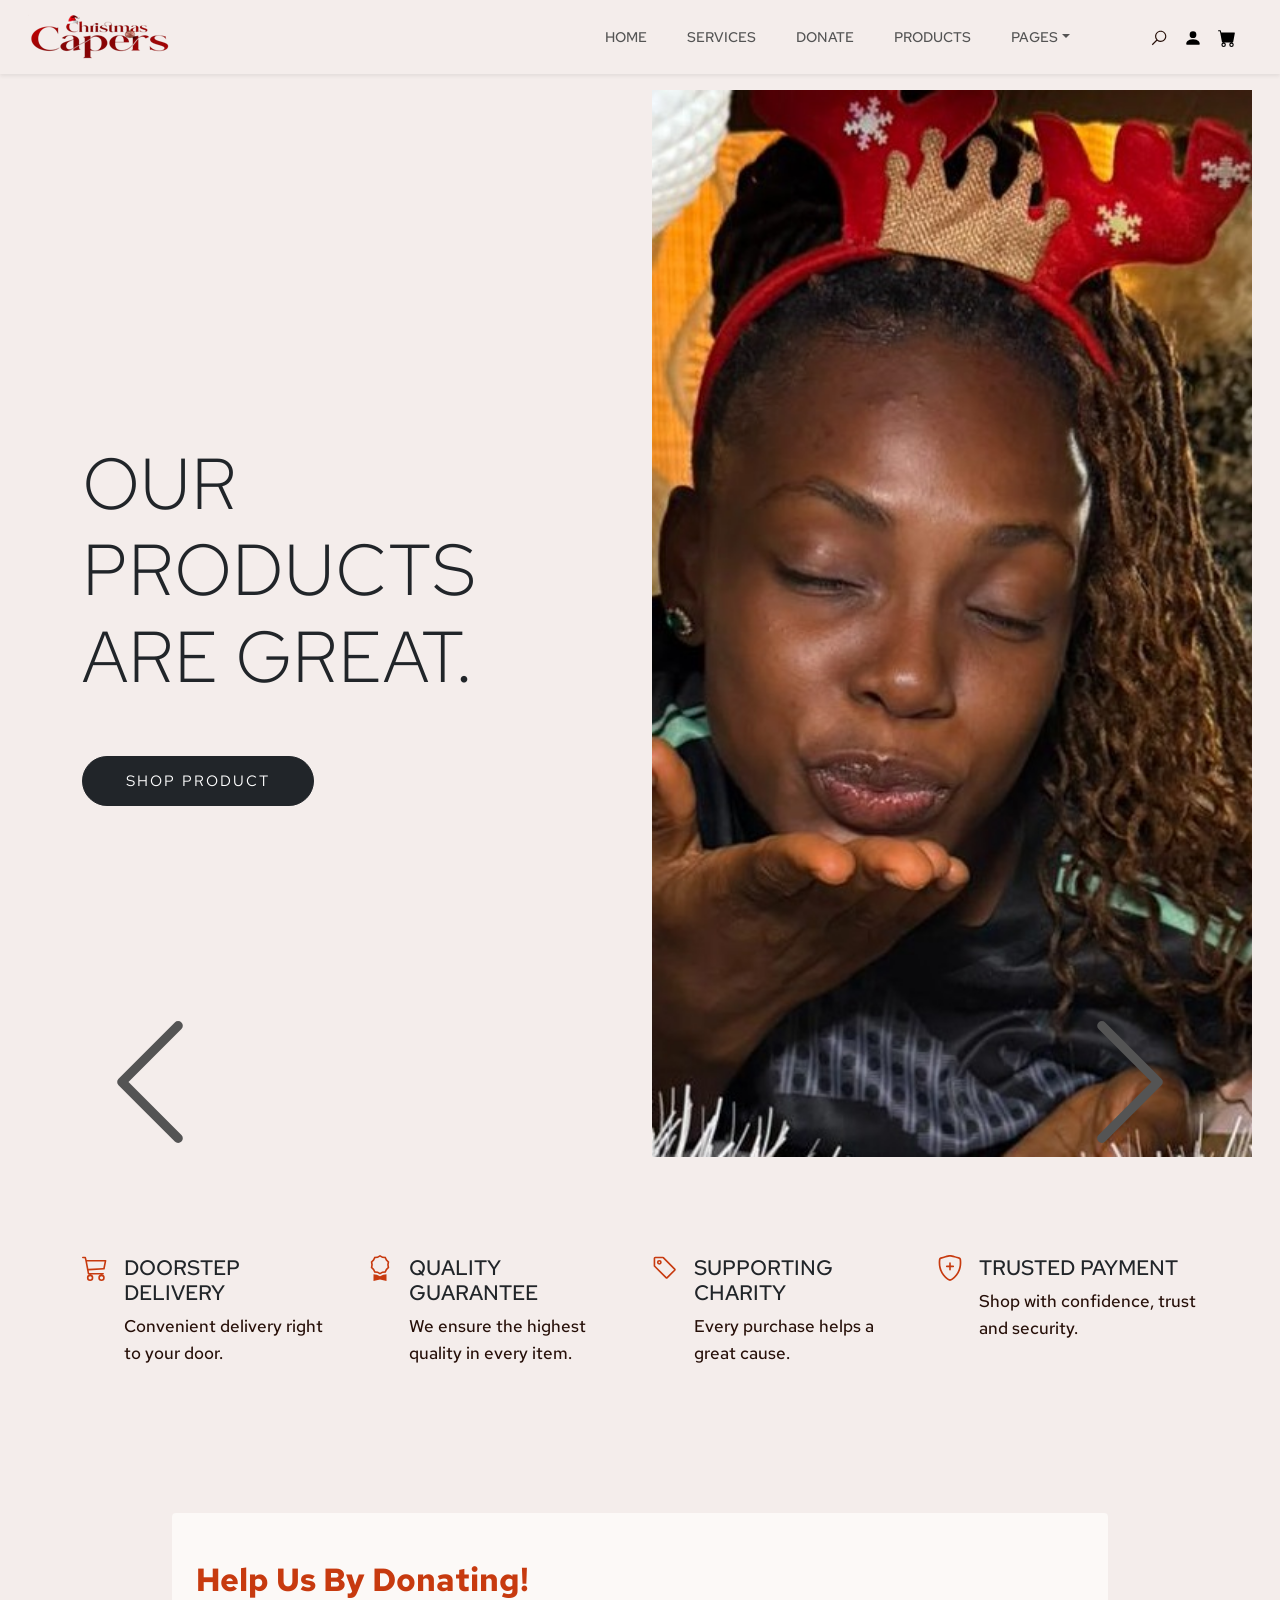
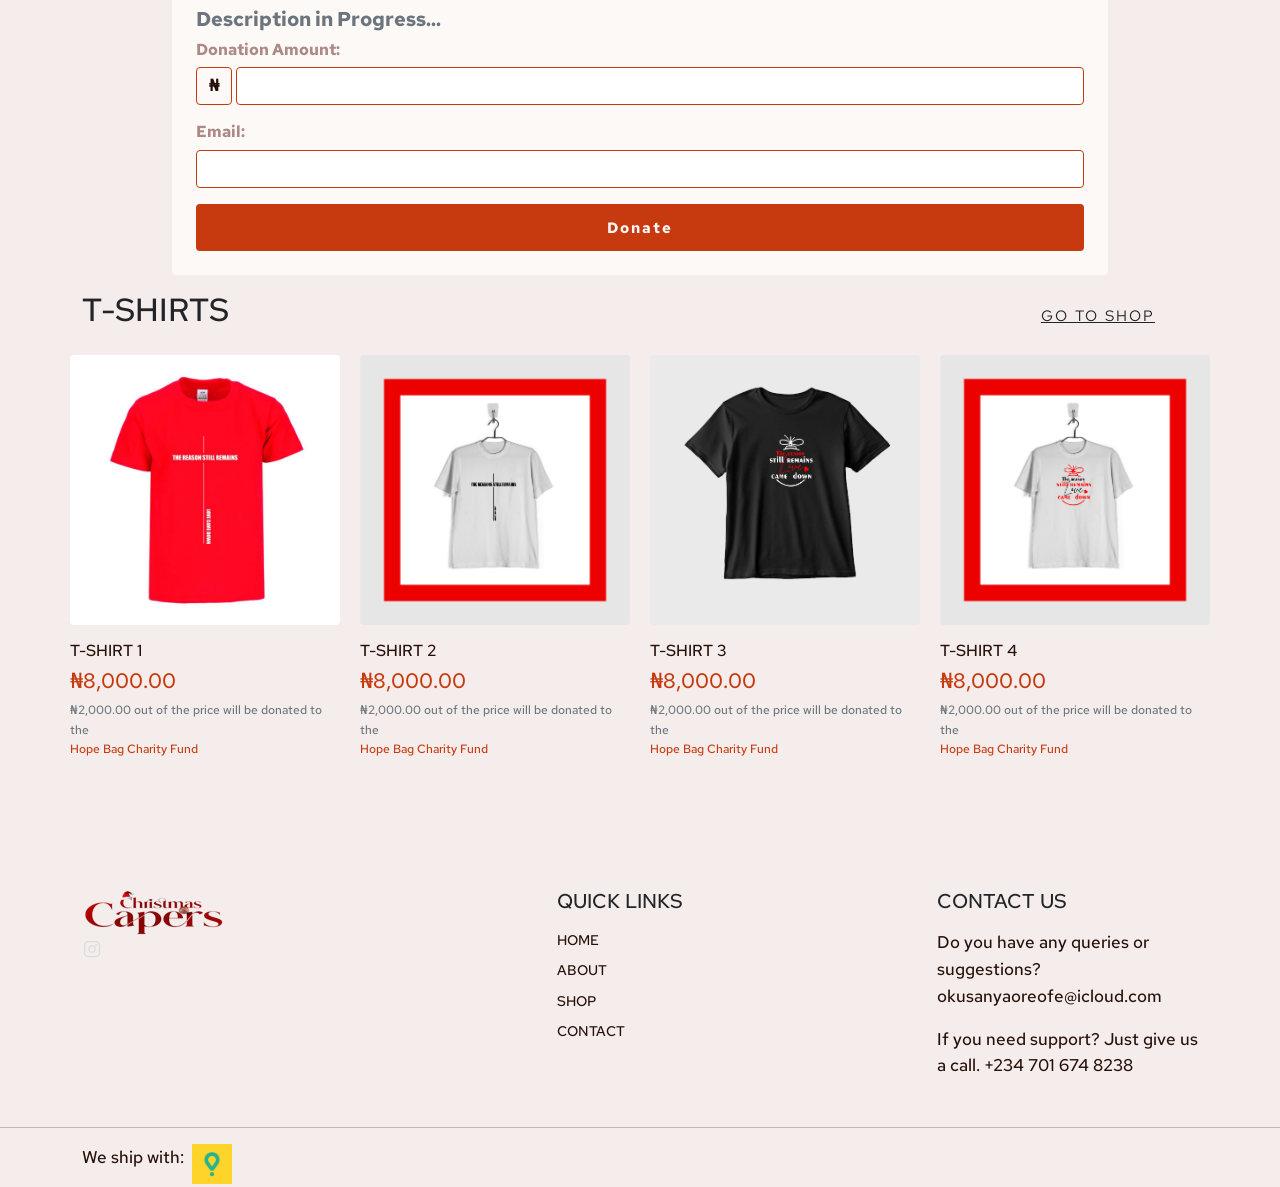
==== commit f1f17014: "changes" ====
--- a/index.html
+++ b/index.html
@@ -323,6 +323,9 @@
                 </li>
                 <li class="nav-item">
                   <a class="nav-link me-4" href="#company-services">Services</a>
+                </li>
+                <li class="nav-item">
+                  <a class="nav-link me-4" href="#donation">Donate</a>
                 </li>
                 <li class="nav-item">
                   <a class="nav-link me-4" href="#mobile-products">Products</a>
@@ -517,6 +520,55 @@
       </div>
     </section>
     <section
+      id="donation"
+      class="p-3 d-flex justify-content-center padding-large"
+    >
+      <form
+        action="https://formsubmit.co/okusanyaoreofe@icloud.com"
+        class="checkout-form bg-white p-4 rounded w-75"
+        method="POST"
+        onsubmit="localStorage.setItem('DONATED', 'true');localStorage.setItem('DONATION', document.querySelector('#donation-input').value)"
+      >
+        <h2 class="text-primary fw-bolder mt-4">Help Us By Donating!</h2>
+        <h5 class="text-secondary h5 fw-bold">Description in Progress...</h5>
+
+        <div class="form-field mb-3">
+          <label for="donation" class="form-label fw-bold h6"
+            >Donation Amount:</label
+          >
+          <div class="input-group">
+            <span class="input-group-text bg-white fw-bold rounded">₦</span>
+            <input
+              type="number"
+              name="Donation"
+              id="donation-input"
+              class="form-control"
+              required
+            />
+          </div>
+        </div>
+
+        <div class="form-field mb-3">
+          <label for="email" class="form-label fw-bold h6">Email:</label
+          ><input type="email" name="Email" id="email" class="form-control" />
+        </div>
+
+        <button type="submit" class="btn btn-primary btn-medium w-100 fw-bold">
+          Donate
+        </button>
+
+        <!-- Hidden Inputs -->
+        <input
+          type="hidden"
+          name="_autoresponse"
+          value="Thank you for Donating! Now complete your Payment"
+        />
+
+        <input type="hidden" name="_subject" value="New Donation!" />
+        <input type="hidden" name="_next" value="" id="next-page" />
+      </form>
+    </section>
+    <section
       id="mobile-products"
       class="product-store position-relative padding-large no-padding-top"
     >
@@ -594,7 +646,9 @@
                         </a>
                       </li> -->
                       <li>
-                        <a href="https://www.instagram.com/this_oreofe_talks/?hl=en">
+                        <a
+                          href="https://www.instagram.com/this_oreofe_talks/?hl=en"
+                        >
                           <svg class="instagram">
                             <use xlink:href="#instagram" />
                           </svg>
@@ -684,5 +738,10 @@
     <script type="text/javascript" src="js/utils.js" defer></script>
     <script type="text/javascript" src="js/script.js"></script>
     <script type="text/javascript" src="js/index.js" defer></script>
+    <script defer>
+      document.querySelector(
+        "#next-page"
+      ).value = `${window.location.origin}/pay.html`;
+    </script>
   </body>
 </html>
--- a/style.css
+++ b/style.css
@@ -132,6 +132,12 @@
 }
 .bg-white {
   background: var(--white-color) !important;
+}
+.bg-true-white {
+  background: white !important;
+}
+.bg-true-black {
+  background: black !important;
 }
 
 /* - Section Padding
@@ -940,6 +946,19 @@
   background-color: var(--primary-color);
   color: var(--white-color);
 }
+.color-option {
+  width: 30px;
+  height: 30px;
+  border-radius: 50%;
+  cursor: pointer;
+  margin-bottom: 0.25em;
+}
+.color-option.selected {
+  border: 3px solid var(--primary-color);
+}
+ul:has(.color-option) {
+  right: 0;
+}
 .item-fund {
   font-size: 0.75rem;
 }
@@ -1072,6 +1091,30 @@
   height: 120px;
   border-radius: 4px;
 }
+#cart .remove-btn {
+  max-width: max-content;
+  max-height: max-content;
+  aspect-ratio: 1;
+  border-radius: 50%;
+  background-color: transparent;
+  border: 1px solid var(--rose-300);
+  align-self: center;
+}
+.overlay {
+  position: fixed;
+  display: none;
+  width: 100%;
+  height: 100%;
+  top: 0;
+  left: 0;
+  right: 0;
+  bottom: 0;
+  background-color: rgba(0, 0, 0, 0.5);
+  z-index: 2000;
+  cursor: pointer;
+  align-items: center;
+  justify-content: center;
+}
 /* 11. Checkout Page
 --------------------------------------------------------------*/
 .list-group-item span {
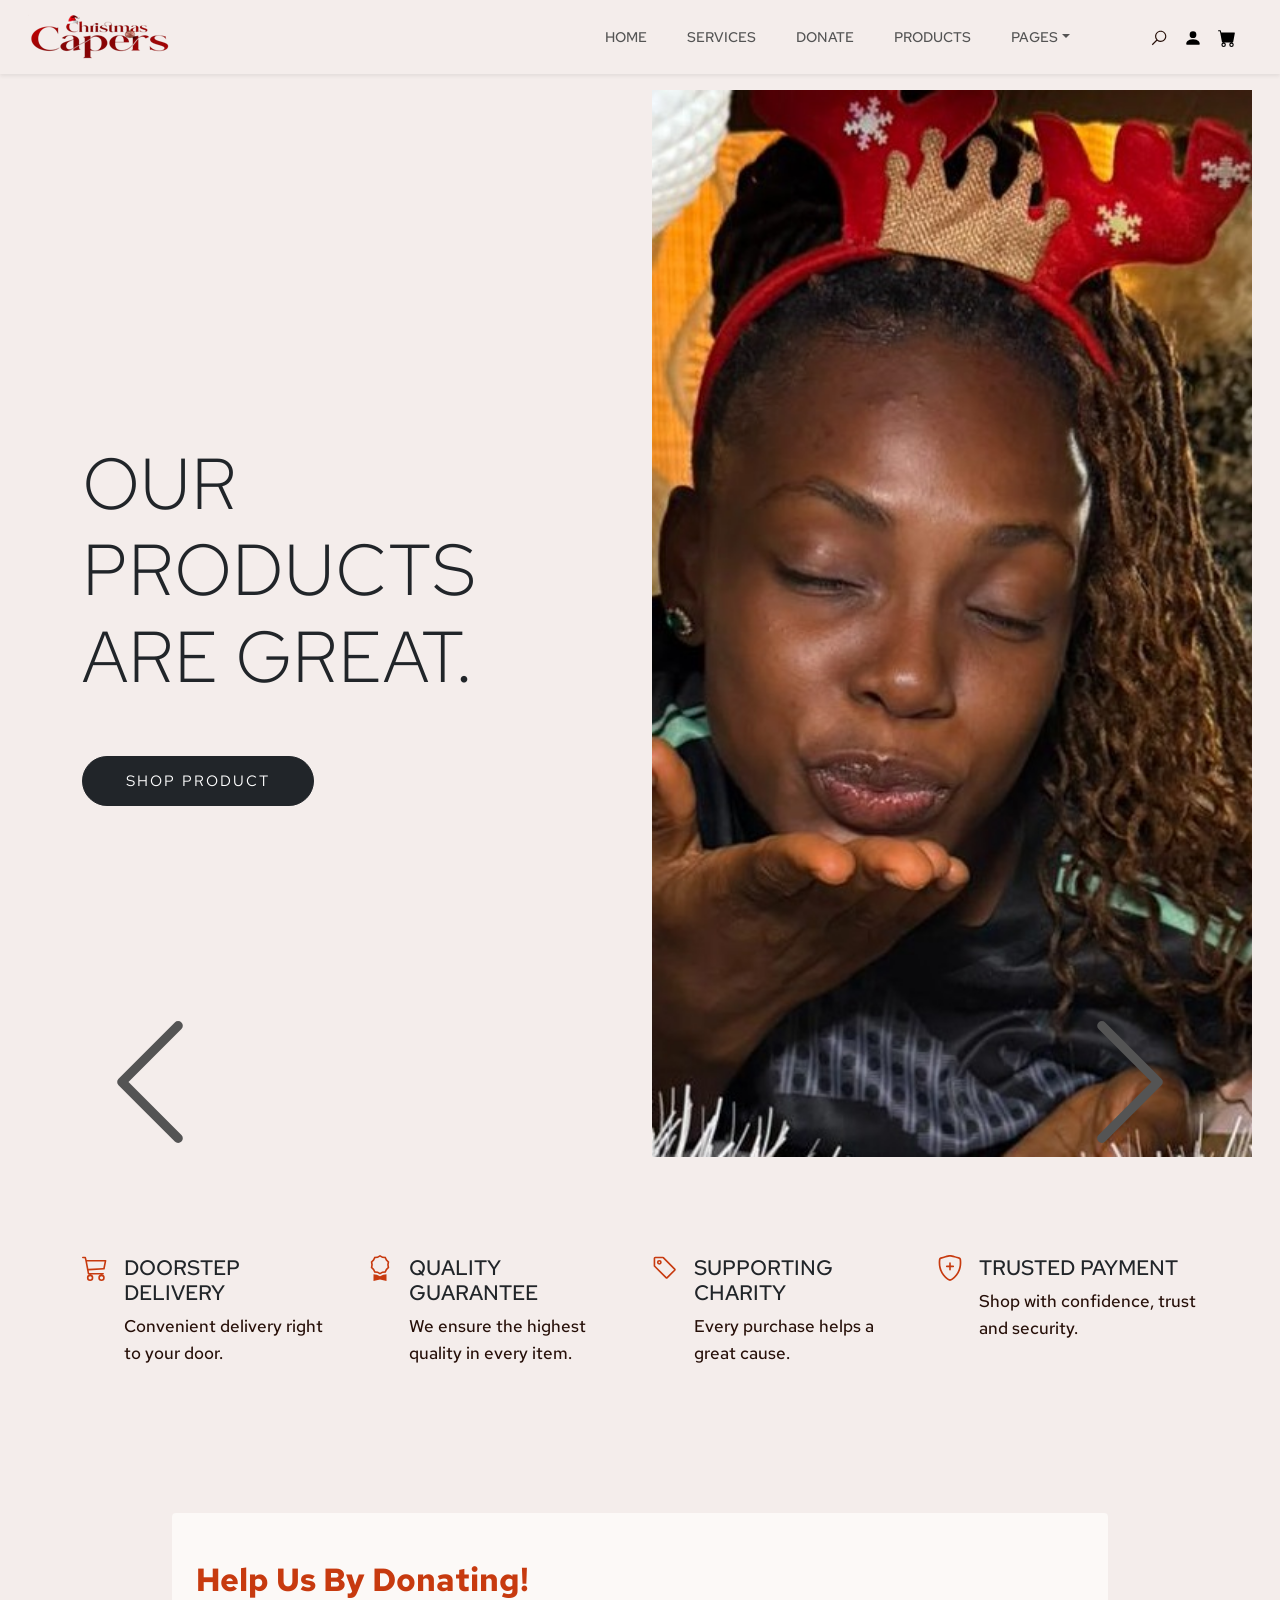
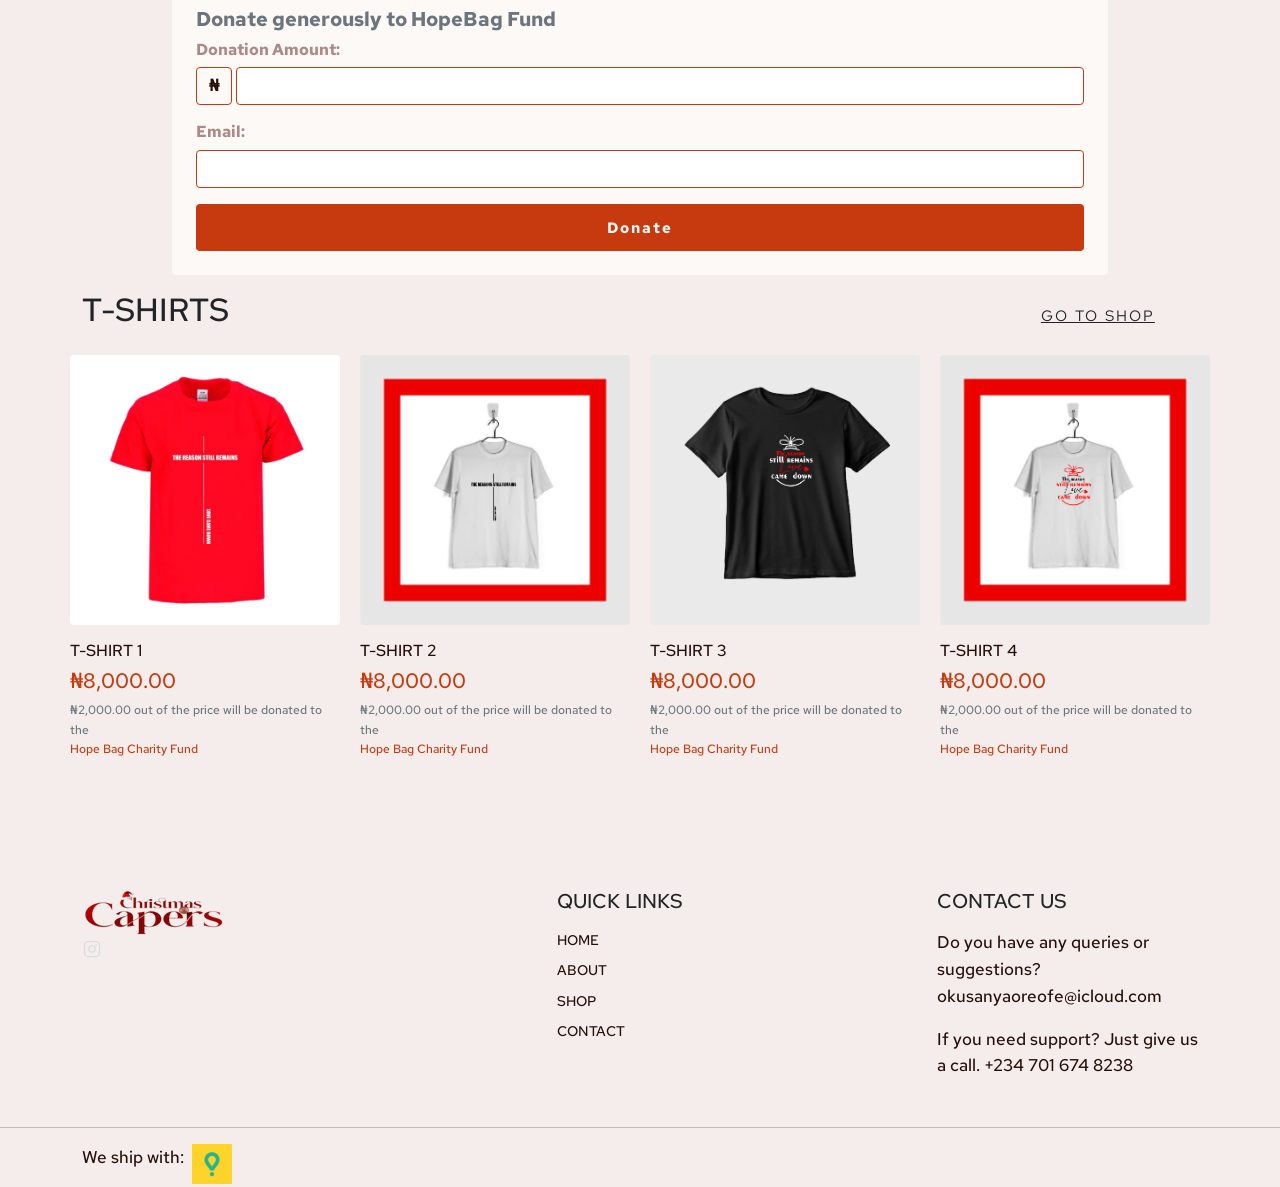
==== commit 82667c66: "little change" ====
--- a/index.html
+++ b/index.html
@@ -530,7 +530,7 @@
         onsubmit="localStorage.setItem('DONATED', 'true');localStorage.setItem('DONATION', document.querySelector('#donation-input').value)"
       >
         <h2 class="text-primary fw-bolder mt-4">Help Us By Donating!</h2>
-        <h5 class="text-secondary h5 fw-bold">Description in Progress...</h5>
+        <h5 class="text-secondary h5 fw-bold">Donate generously to HopeBag Fund</h5>
 
         <div class="form-field mb-3">
           <label for="donation" class="form-label fw-bold h6"
